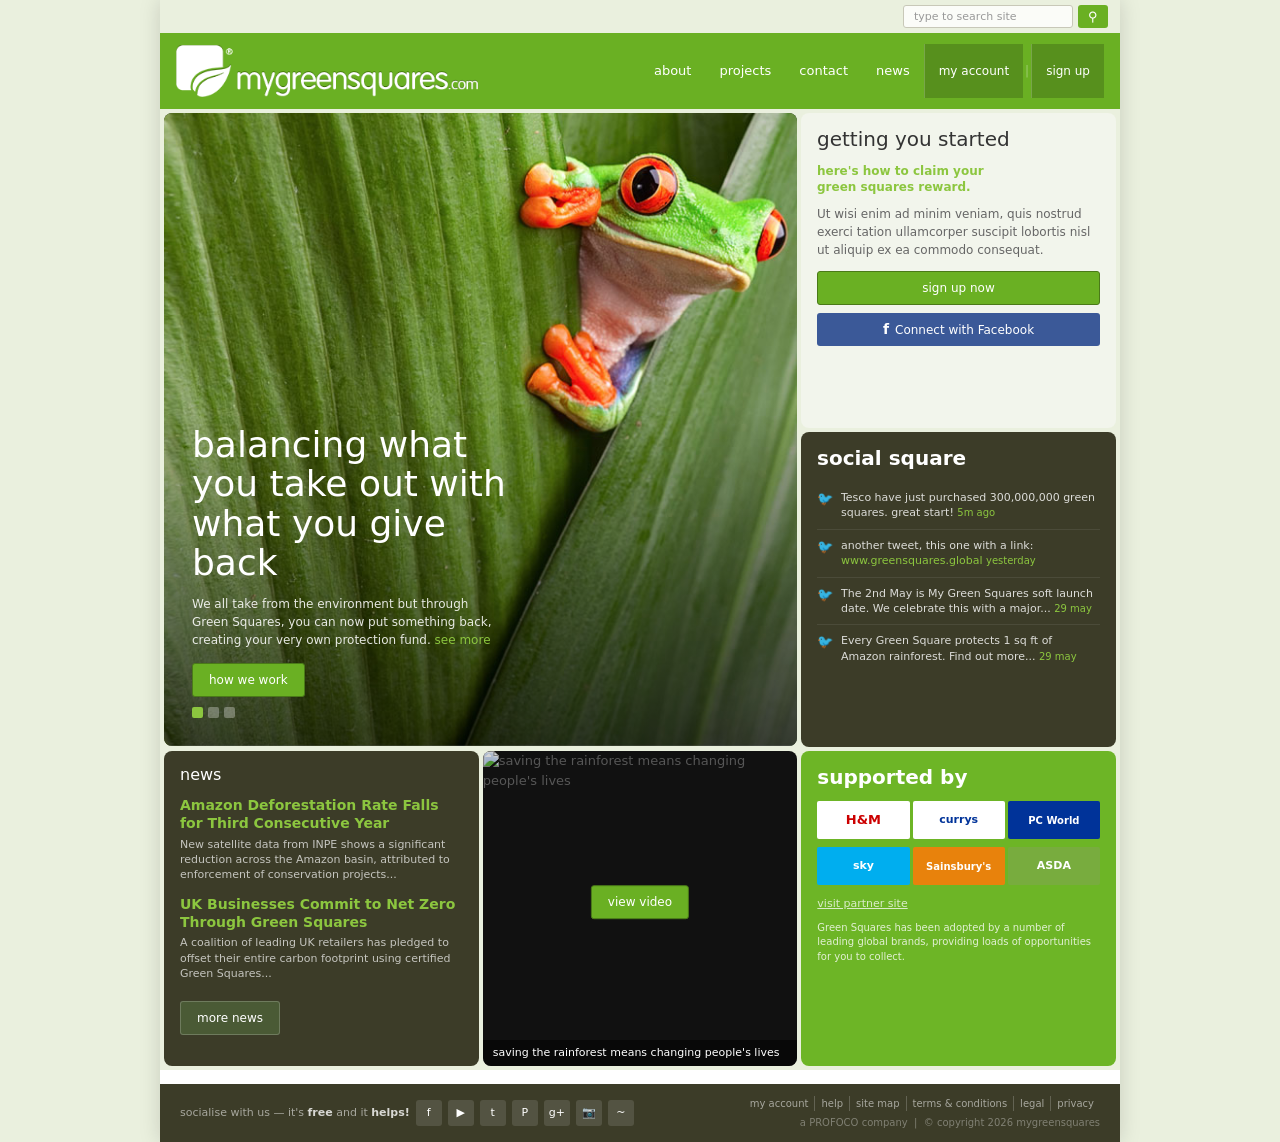
==== index.html @ b152a3b9 "Increase header padding to 38px for more breathing room around logo" ====
<!DOCTYPE html>
<html lang="en">
<head>
  <meta charset="UTF-8">
  <meta name="viewport" content="width=device-width, initial-scale=1.0">
  <title>mygreensquares.com — balancing what you take out with what you give back</title>
  <link rel="stylesheet" href="assets/css/mgs-style-guide.css">
  <style>
    body { background-color: var(--color-green-pale); margin: 0; }

    .page-wrapper {
      max-width: 960px;
      margin: 0 auto;
      background: var(--color-white);
      box-shadow: 0 0 20px rgba(0,0,0,0.15);
    }

    /* Utility / search bar */
    .utility-bar {
      background: var(--color-green-pale);
      display: flex;
      justify-content: flex-end;
      align-items: center;
      padding: 5px 12px;
      gap: 5px;
    }
    .utility-bar input {
      width: 170px;
      padding: 4px 10px;
      font-size: 11px;
      border: 1px solid #c8c8b8;
      border-radius: 3px;
      background: rgba(255,255,255,0.8);
      font-family: var(--font-primary);
      color: var(--color-grey-text);
    }
    .utility-bar input::placeholder { color: var(--color-grey-meta); }
    .utility-bar button {
      background: var(--color-green-primary);
      color: white;
      border: none;
      border-radius: 3px;
      padding: 4px 10px;
      cursor: pointer;
      font-size: 13px;
    }

    /* Header */
    .site-header {
      background: var(--color-green-primary);
      display: flex;
      align-items: center;
      justify-content: space-between;
      padding: 38px 16px;
    }
    .logo {
      display: flex;
      align-items: center;
      gap: 10px;
      text-decoration: none;
    }
    .logo-icon {
      display: grid;
      grid-template-columns: repeat(3, 10px);
      grid-template-rows: repeat(3, 10px);
      gap: 2px;
      position: relative;
    }
    .logo-icon span {
      background: rgba(255,255,255,0.92);
      border-radius: 1px;
      display: block;
    }
    .logo-icon .lo-leaf {
      background: transparent;
      position: relative;
    }
    .logo-icon .lo-leaf::after {
      content: '';
      position: absolute;
      width: 22px;
      height: 22px;
      background: rgba(255,255,255,0.92);
      border-radius: 50% 50% 50% 0;
      transform: rotate(-45deg);
      top: -5px;
      left: -5px;
    }
    .logo-text {
      font-size: 22px;
      color: white;
      text-transform: lowercase;
      font-weight: normal;
      letter-spacing: -0.5px;
    }
    .logo-text em {
      font-size: 14px;
      font-style: normal;
      opacity: 0.82;
    }
    .site-nav {
      display: flex;
      align-items: stretch;
    }
    .site-nav a {
      color: white;
      font-size: 13px;
      text-transform: lowercase;
      text-decoration: none;
      padding: 0 14px;
      display: flex;
      align-items: center;
      transition: background 0.15s;
    }
    .site-nav a:hover { background: rgba(0,0,0,0.15); text-decoration: none; }
    .site-nav .nav-acct {
      background: rgba(0,0,0,0.18);
      border-left: 1px solid rgba(255,255,255,0.2);
      font-size: 12px;
    }
    .nav-pipe { color: rgba(255,255,255,0.35); padding: 0 2px; font-size: 12px; display: flex; align-items: center; }

    /* Squares area wrapper */
    .squares-area {
      background: var(--color-green-pale);
      padding: 4px;
      display: flex;
      flex-direction: column;
      gap: 4px;
    }

    /* Main two-column area */
    .main-area {
      display: flex;
      align-items: flex-start;
      gap: 4px;
    }
    .main-content { flex: 1; min-width: 0; }
    .main-sidebar { width: 315px; flex-shrink: 0; display: flex; flex-direction: column; gap: 4px; }

    /* Hero / Carousel */
    .hero-wrap {
      position: relative;
      width: 100%;
      height: 633px;
      overflow: hidden;
      background: #1a2a10;
      border-radius: 8px;
    }
    .carousel-track {
      display: flex;
      width: 300%;
      height: 100%;
      transition: transform 0.6s ease;
    }
    .carousel-slide {
      width: 33.333%;
      height: 100%;
      flex-shrink: 0;
    }
    .carousel-slide img {
      width: 100%;
      height: 100%;
      object-fit: cover;
      display: block;
    }
    .hero-overlay {
      position: absolute;
      bottom: 0; left: 0; right: 0;
      padding: 24px 28px 28px;
      background: linear-gradient(transparent, rgba(0,0,0,0.55));
    }
    .hero-title {
      font-size: 36px;
      color: white;
      text-transform: lowercase;
      font-weight: normal;
      line-height: 1.1;
      margin-bottom: 12px;
      max-width: 320px;
    }
    .hero-body {
      font-size: 12px;
      color: rgba(255,255,255,0.88);
      margin-bottom: 14px;
      max-width: 300px;
      line-height: 1.5;
    }
    .hero-body a { color: var(--color-green-bright); }
    .carousel-dots {
      display: flex;
      gap: 5px;
      margin-top: 10px;
    }
    .dot {
      width: 11px; height: 11px;
      border-radius: 2px;
      background: rgba(255,255,255,0.3);
      border: none; cursor: pointer;
    }
    .dot.on { background: var(--color-green-bright); }

    /* Sidebar panels */
    .panel {
      padding: 14px 16px;
      height: 315px;
      box-sizing: border-box;
      overflow: hidden;
      border-radius: 8px;
    }
    .panel-light-bg { background: #f2f5ec; }
    .panel-dark-bg  { background: var(--color-green-olive); color: white; }
    .panel-green-bg { background: var(--color-green-tile); color: white; }

    .panel h3 {
      font-size: 20px;
      font-weight: normal;
      text-transform: lowercase;
      margin-bottom: 12px;
    }
    .panel-light-bg h3 { color: var(--color-grey-dark); }
    .panel-dark-bg h3  { color: white; font-weight: bold; }
    .panel-green-bg h3 { color: white; font-weight: bold; }

    .cta-accent {
      font-size: 12px;
      font-weight: bold;
      color: var(--color-green-bright);
      text-transform: lowercase;
      line-height: 1.35;
      margin-bottom: 10px;
    }
    .panel-body-text {
      font-size: 12px;
      color: #666;
      line-height: 1.5;
      margin-bottom: 12px;
    }
    .panel-dark-bg .panel-body-text { color: rgba(255,255,255,0.78); }

    /* Buttons */
    .btn-gs {
      display: inline-block;
      background: var(--color-green-primary);
      color: white;
      border: 1px solid var(--color-green-dark);
      border-radius: 3px;
      padding: 7px 16px;
      font-size: 12px;
      font-family: var(--font-primary);
      text-transform: lowercase;
      text-decoration: none;
      cursor: pointer;
      transition: background 0.15s;
    }
    .btn-gs:hover { background: var(--color-green-dark); text-decoration: none; color: white; }
    .btn-gs.full { display: block; text-align: center; }
    .btn-gs.dark { background: #4a5a35; border-color: rgba(255,255,255,0.2); }

    .btn-fb {
      display: flex;
      align-items: center;
      justify-content: center;
      gap: 6px;
      background: #3b5998;
      color: white;
      border-radius: 3px;
      padding: 6px 12px;
      font-size: 12px;
      text-decoration: none;
      margin-top: 6px;
    }
    .btn-fb:hover { background: #2d4373; text-decoration: none; color: white; }
    .fb-icon { font-weight: bold; font-size: 14px; }

    /* Social feed */
    .social-item {
      display: flex;
      gap: 8px;
      align-items: flex-start;
      padding: 8px 0;
      border-bottom: 1px solid rgba(255,255,255,0.08);
      font-size: 11px;
      color: rgba(255,255,255,0.82);
      line-height: 1.4;
    }
    .social-item:last-child { border-bottom: none; }
    .sbird { font-size: 13px; color: var(--color-green-bright); flex-shrink: 0; }
    .stime { color: var(--color-green-bright); font-size: 10px; }
    .slink { color: var(--color-green-bright); text-decoration: none; }

    /* Bottom 3-col strip */
    .bottom-strip {
      display: grid;
      grid-template-columns: 1fr 1fr 1fr;
      gap: 4px;
    }

    /* News panel */
    .news-panel {
      background: var(--color-green-olive);
      padding: 14px 16px;
      color: white;
      height: 315px;
      box-sizing: border-box;
      overflow: hidden;
      border-radius: 8px;
    }
    .news-panel h3 {
      font-size: 16px;
      font-weight: normal;
      color: white;
      text-transform: lowercase;
      margin-bottom: 12px;
    }
    .news-title {
      font-size: 14px;
      font-weight: bold;
      color: var(--color-green-bright);
      margin-bottom: 4px;
      line-height: 1.3;
    }
    .news-excerpt {
      font-size: 11px;
      color: rgba(255,255,255,0.7);
      line-height: 1.4;
      margin-bottom: 12px;
    }

    /* Video panel */
    .video-panel {
      position: relative;
      overflow: hidden;
      background: #111;
      height: 315px;
      border-radius: 8px;
    }
    .video-panel img {
      width: 100%;
      height: 100%;
      object-fit: cover;
      display: block;
      opacity: 0.82;
    }
    .video-caption {
      position: absolute;
      bottom: 0; left: 0; right: 0;
      background: rgba(0,0,0,0.55);
      color: white;
      font-size: 11px;
      padding: 6px 10px;
      line-height: 1.3;
    }
    .video-play {
      position: absolute;
      top: 50%; left: 50%;
      transform: translate(-50%, -70%);
    }

    /* Supported by */
    .supported-panel {
      background: var(--color-green-tile);
      padding: 14px 16px;
      color: white;
      height: 315px;
      box-sizing: border-box;
      overflow: hidden;
      border-radius: 8px;
    }
    .supported-panel h3 {
      font-size: 20px;
      font-weight: bold;
      color: white;
      text-transform: lowercase;
      margin-bottom: 12px;
    }
    .partner-row {
      display: grid;
      grid-template-columns: 1fr 1fr 1fr;
      gap: 3px;
      margin-bottom: 8px;
    }
    .partner-box {
      background: white;
      display: flex;
      align-items: center;
      justify-content: center;
      height: 38px;
      border-radius: 2px;
      font-weight: bold;
      font-size: 11px;
    }
    .supported-desc {
      font-size: 10px;
      color: rgba(255,255,255,0.8);
      line-height: 1.45;
      margin-top: 8px;
    }

    /* Footer */
    .footer-pointer-wrap { line-height: 0; }
    .footer-pointer-wrap::before {
      content: '';
      display: block;
      width: 0; height: 0;
      border-left: 14px solid transparent;
      border-right: 14px solid transparent;
      border-top: 14px solid white;
      margin-left: 24px;
    }
    footer {
      background: var(--color-green-olive);
      display: flex;
      justify-content: space-between;
      align-items: center;
      padding: 12px 20px;
      flex-wrap: wrap;
      gap: 10px;
    }
    .footer-left { display: flex; align-items: center; gap: 6px; flex-wrap: wrap; }
    .footer-label { font-size: 11px; color: rgba(255,255,255,0.55); }
    .footer-label strong { color: rgba(255,255,255,0.8); }
    .soc-btn {
      width: 26px; height: 26px;
      background: rgba(255,255,255,0.12);
      border-radius: 3px;
      display: inline-flex;
      align-items: center;
      justify-content: center;
      color: white;
      font-size: 11px;
      text-decoration: none;
    }
    .soc-btn:hover { background: rgba(255,255,255,0.25); text-decoration: none; }
    .footer-right { text-align: right; }
    .fnav { display: flex; flex-wrap: wrap; justify-content: flex-end; gap: 0; margin-bottom: 4px; }
    .fnav a {
      font-size: 10px;
      color: rgba(255,255,255,0.55);
      text-decoration: none;
      padding: 0 6px;
      border-right: 1px solid rgba(255,255,255,0.2);
    }
    .fnav a:last-child { border-right: none; }
    .fnav a:hover { color: white; }
    .footer-copy { font-size: 10px; color: rgba(255,255,255,0.35); }
  </style>
</head>
<body>
<div class="page-wrapper">

  <!-- Utility bar -->
  <div class="utility-bar">
    <input type="text" placeholder="type to search site">
    <button>&#9906;</button>
  </div>

  <!-- Header -->
  <header class="site-header">
    <a href="index.html" class="logo">
      <img src="assets/images/logo.png" alt="My Green Squares" height="52">
    </a>
    <nav class="site-nav">
      <a href="index.html">about</a>
      <a href="map.html">projects</a>
      <a href="index.html">contact</a>
      <a href="index.html">news</a>
      <a href="account.html" class="nav-acct">my account</a>
      <span class="nav-pipe">|</span>
      <a href="account.html" class="nav-acct">sign up</a>
    </nav>
  </header>

  <!-- Squares area -->
  <div class="squares-area">

  <!-- Main two-column -->
  <div class="main-area">

    <!-- Hero (left/main) -->
    <div class="main-content">
      <div class="hero-wrap" id="heroWrap">
        <div class="carousel-track" id="carouselTrack">
          <div class="carousel-slide">
            <img src="assets/images/frog.png" alt="Green Squares — frog">
          </div>
          <div class="carousel-slide">
            <img src="assets/images/yoga.png" alt="Green Squares — lifestyle">
          </div>
          <div class="carousel-slide">
            <img src="assets/images/amazon.png" alt="Green Squares — Amazon rainforest">
          </div>
        </div>
        <div class="hero-overlay">
          <h1 class="hero-title">balancing what you take out with what you give back</h1>
          <p class="hero-body">
            We all take from the environment but through Green Squares, you can now put something back,
            creating your very own protection fund. <a href="#">see more</a>
          </p>
          <a href="account.html" class="btn-gs">how we work</a>
          <div class="carousel-dots">
            <button class="dot on" aria-label="slide 1" onclick="goTo(0)"></button>
            <button class="dot" aria-label="slide 2" onclick="goTo(1)"></button>
            <button class="dot" aria-label="slide 3" onclick="goTo(2)"></button>
          </div>
        </div>
      </div>
    </div>

    <!-- Right sidebar -->
    <div class="main-sidebar">

      <!-- Getting started -->
      <div class="panel panel-light-bg">
        <h3>getting you started</h3>
        <p class="cta-accent">here's how to claim your<br>green squares reward.</p>
        <p class="panel-body-text">
          Ut wisi enim ad minim veniam, quis nostrud exerci tation ullamcorper
          suscipit lobortis nisl ut aliquip ex ea commodo consequat.
        </p>
        <a href="account.html" class="btn-gs full" style="margin-bottom:8px;">sign up now</a>
        <a href="#" class="btn-fb">
          <span class="fb-icon">f</span> Connect with Facebook
        </a>
      </div>

      <!-- Social square -->
      <div class="panel panel-dark-bg">
        <h3>social square</h3>
        <div class="social-item">
          <span class="sbird">🐦</span>
          <span>Tesco have just purchased 300,000,000 green squares. great start! <span class="stime">5m ago</span></span>
        </div>
        <div class="social-item">
          <span class="sbird">🐦</span>
          <span>another tweet, this one with a link: <a href="#" class="slink">www.greensquares.global</a> <span class="stime">yesterday</span></span>
        </div>
        <div class="social-item">
          <span class="sbird">🐦</span>
          <span>The 2nd May is My Green Squares soft launch date. We celebrate this with a major... <span class="stime">29 may</span></span>
        </div>
        <div class="social-item">
          <span class="sbird">🐦</span>
          <span>Every Green Square protects 1 sq ft of Amazon rainforest. Find out more... <span class="stime">29 may</span></span>
        </div>
      </div>

    </div><!-- /sidebar -->

  </div><!-- /main-area -->

  <!-- Bottom 3-column strip -->
  <div class="bottom-strip">

    <!-- News -->
    <div class="news-panel">
      <h3>news</h3>
      <div>
        <div class="news-title">Amazon Deforestation Rate Falls for Third Consecutive Year</div>
        <p class="news-excerpt">New satellite data from INPE shows a significant reduction across the Amazon basin, attributed to enforcement of conservation projects...</p>
      </div>
      <div>
        <div class="news-title">UK Businesses Commit to Net Zero Through Green Squares</div>
        <p class="news-excerpt">A coalition of leading UK retailers has pledged to offset their entire carbon footprint using certified Green Squares...</p>
      </div>
      <a href="#" class="btn-gs dark" style="margin-top:8px;">more news</a>
    </div>

    <!-- Video/image -->
    <div class="video-panel">
      <img src="https://images.unsplash.com/photo-1488521787991-ed7bbaae773c?w=320&h=320&fit=crop&crop=center&q=80"
           alt="saving the rainforest means changing people's lives">
      <div class="video-caption">saving the rainforest means changing people's lives</div>
      <div class="video-play">
        <a href="#" class="btn-gs">view video</a>
      </div>
    </div>

    <!-- Supported by -->
    <div class="supported-panel">
      <h3>supported by</h3>
      <div class="partner-row">
        <div class="partner-box" style="color:#cc0000;font-size:13px;">H&amp;M</div>
        <div class="partner-box" style="color:#003399;">currys</div>
        <div class="partner-box" style="background:#003399;color:white;font-size:10px;">PC World</div>
      </div>
      <div class="partner-row">
        <div class="partner-box" style="background:#00aeef;color:white;">sky</div>
        <div class="partner-box" style="background:#e8820c;color:white;font-size:10px;">Sainsbury's</div>
        <div class="partner-box" style="background:#78ac3e;color:white;">ASDA</div>
      </div>
      <a href="#" style="font-size:11px;color:rgba(255,255,255,0.75);text-decoration:underline;">visit partner site</a>
      <p class="supported-desc">Green Squares has been adopted by a number of leading global brands, providing loads of opportunities for you to collect.</p>
    </div>

  </div><!-- /bottom-strip -->

  </div><!-- /squares-area -->

  <!-- Footer pointer tab -->
  <div class="footer-pointer-wrap"></div>

  <!-- Footer -->
  <footer>
    <div class="footer-left">
      <span class="footer-label">socialise with us — it's <strong>free</strong> and it <strong>helps!</strong></span>
      <a href="#" class="soc-btn">f</a>
      <a href="#" class="soc-btn">▶</a>
      <a href="#" class="soc-btn">t</a>
      <a href="#" class="soc-btn">P</a>
      <a href="#" class="soc-btn">g+</a>
      <a href="#" class="soc-btn">📷</a>
      <a href="#" class="soc-btn">~</a>
    </div>
    <div class="footer-right">
      <nav class="fnav">
        <a href="#">my account</a>
        <a href="#">help</a>
        <a href="#">site map</a>
        <a href="#">terms &amp; conditions</a>
        <a href="#">legal</a>
        <a href="#">privacy</a>
      </nav>
      <div class="footer-copy">a PROFOCO company &nbsp;|&nbsp; © copyright 2026 mygreensquares</div>
    </div>
  </footer>

</div><!-- /page-wrapper -->

<script>
  var current = 0;
  var total = 3;
  var track = document.getElementById('carouselTrack');
  var dots = document.querySelectorAll('.dot');

  function goTo(n) {
    current = n;
    track.style.transform = 'translateX(-' + (100 / total * n) + '%)';
    dots.forEach(function(d, i) { d.classList.toggle('on', i === n); });
  }

  setInterval(function() { goTo((current + 1) % total); }, 4000);
</script>
</body>
</html>
---- assets/css/mgs-style-guide.css ----
/* ============================================================
   MGS — mygreensquares.com
   CSS Style Guide
   Derived from original site design (Profoco, 2013)
   Last updated: 2026-03-16
   ============================================================
   CONTENTS
   1.  Custom Properties (Design Tokens)
   2.  Reset & Base
   3.  Typography
   4.  Layout & Grid
   5.  Header & Navigation
   6.  Hero / Carousel
   7.  Buttons
   8.  Sidebar Panels
   9.  Social Feed
   10. News & Project Cards
   11. Partner / Sponsor Logos
   12. Dashboard Tiles (account view)
   13. Progress Bars (square counts)
   14. Forms & Inputs
   15. Map Page
   16. Article / Blog Page
   17. Email Templates
   18. Footer
   19. Utility Classes
   ============================================================ */


/* -----------------------------------------------------------
   1. CUSTOM PROPERTIES (Design Tokens)
   ----------------------------------------------------------- */
:root {

  /* Colour Palette */
  --color-green-primary:    #6ab023;   /* Header bar, nav, main CTAs */
  --color-green-bright:     #8cc63f;   /* Accent headings, lime highlights, timestamps */
  --color-green-dark:       #4a7a18;   /* Hover states, pressed buttons */
  --color-green-tile:       #6db526;   /* "Supported by" & CTA tiles */
  --color-green-category:   #4d6320;   /* Dashboard category tile backgrounds */
  --color-green-olive:      #3c3c28;   /* Footer, dark sidebar panels */
  --color-green-pale:       #eaf0de;   /* Page body background */
  --color-green-light:      #f4f8ee;   /* Light content zone fills */
  --color-green-mid:        #c8dea0;   /* Subtle dividers, active progress */

  --color-white:            #ffffff;
  --color-off-white:        #f5f5f0;   /* Card / panel backgrounds */
  --color-grey-border:      #d8d8d0;   /* Input borders, dividers */
  --color-grey-light:       #eeeeea;   /* Subtle backgrounds */
  --color-grey-text:        #666666;   /* Standard body text */
  --color-grey-dark:        #333333;   /* Headings, strong text */
  --color-grey-meta:        #999999;   /* Timestamps, small labels */

  /* Typography */
  --font-primary:       Verdana, Geneva, 'DejaVu Sans', Arial, sans-serif;
  --font-size-xs:       10px;
  --font-size-sm:       11px;
  --font-size-base:     13px;
  --font-size-md:       14px;
  --font-size-lg:       16px;
  --font-size-xl:       20px;
  --font-size-2xl:      24px;
  --font-size-3xl:      32px;
  --font-size-hero:     40px;
  --line-height-base:   1.5;
  --line-height-tight:  1.2;

  /* Spacing */
  --space-xs:     4px;
  --space-sm:     8px;
  --space-md:     12px;
  --space-base:   16px;
  --space-lg:     20px;
  --space-xl:     24px;
  --space-2xl:    32px;
  --space-3xl:    48px;

  /* Layout */
  --container-width:      960px;
  --sidebar-width:        220px;
  --border-radius-sm:     3px;
  --border-radius-md:     5px;
  --border-radius-lg:     8px;

  /* Shadows */
  --shadow-panel:   0 1px 3px rgba(0, 0, 0, 0.15);
  --shadow-card:    0 2px 6px rgba(0, 0, 0, 0.12);
}


/* -----------------------------------------------------------
   2. RESET & BASE
   ----------------------------------------------------------- */
*, *::before, *::after {
  box-sizing: border-box;
  margin: 0;
  padding: 0;
}

html {
  font-size: var(--font-size-base);
  scroll-behavior: smooth;
}

body {
  font-family: var(--font-primary);
  font-size: var(--font-size-base);
  line-height: var(--line-height-base);
  color: var(--color-grey-text);
  background-color: var(--color-green-pale);
}

a {
  color: var(--color-green-primary);
  text-decoration: none;
}

a:hover {
  text-decoration: underline;
  color: var(--color-green-dark);
}

img {
  max-width: 100%;
  display: block;
}

ul, ol {
  list-style: none;
}


/* -----------------------------------------------------------
   3. TYPOGRAPHY
   NOTE: This design uses lowercase text throughout — headings,
   nav, buttons, labels — this is intentional brand style.
   ----------------------------------------------------------- */

h1, h2, h3, h4, h5, h6 {
  font-family: var(--font-primary);
  font-weight: normal;
  line-height: var(--line-height-tight);
  color: var(--color-grey-dark);
  text-transform: lowercase;
}

h1 { font-size: var(--font-size-hero); }
h2 { font-size: var(--font-size-3xl);  }
h3 { font-size: var(--font-size-xl);   }
h4 { font-size: var(--font-size-lg);   }
h5 { font-size: var(--font-size-md);   }
h6 { font-size: var(--font-size-base); }

/* Hero headline — white, overlaid on image */
.heading-hero {
  font-size: var(--font-size-hero);
  color: var(--color-white);
  text-transform: lowercase;
  font-weight: normal;
  line-height: 1.1;
  max-width: 320px;
}

/* Page section title — green on white */
.heading-section {
  font-size: var(--font-size-2xl);
  color: var(--color-green-primary);
  text-transform: lowercase;
  font-weight: normal;
  margin-bottom: var(--space-base);
}

/* Panel heading — white on dark background */
.heading-panel {
  font-size: var(--font-size-xl);
  color: var(--color-white);
  text-transform: lowercase;
  font-weight: bold;
  margin-bottom: var(--space-sm);
}

/* Accent heading — lime green (sidebar CTAs) */
.heading-accent {
  font-size: var(--font-size-md);
  color: var(--color-green-bright);
  text-transform: lowercase;
  font-weight: bold;
  line-height: 1.3;
  margin-bottom: var(--space-sm);
}

/* Article / news headline */
.heading-article {
  font-size: var(--font-size-lg);
  color: var(--color-green-primary);
  font-weight: bold;
  text-transform: none;
  margin-bottom: var(--space-xs);
  line-height: 1.3;
}

/* Sub-section title (article body) */
.heading-sub {
  font-size: var(--font-size-md);
  color: var(--color-green-primary);
  font-weight: bold;
  text-transform: lowercase;
  margin-top: var(--space-xl);
  margin-bottom: var(--space-sm);
}

p {
  font-size: var(--font-size-base);
  color: var(--color-grey-text);
  line-height: var(--line-height-base);
  margin-bottom: var(--space-base);
}

.text-sm   { font-size: var(--font-size-sm); }
.text-xs   { font-size: var(--font-size-xs); }
.text-meta {
  font-size: var(--font-size-xs);
  color: var(--color-green-bright);  /* Timestamps shown in lime green */
}


/* -----------------------------------------------------------
   4. LAYOUT & GRID
   ----------------------------------------------------------- */

/* Outer page wrapper — white content block centered on pale green */
.page-wrapper {
  max-width: var(--container-width);
  margin: 0 auto;
  background-color: var(--color-white);
  box-shadow: var(--shadow-card);
}

.container {
  width: 100%;
  max-width: var(--container-width);
  margin: 0 auto;
  padding: 0 var(--space-base);
}

/* Standard layout: main content + right sidebar */
.layout-content-sidebar {
  display: flex;
  align-items: flex-start;
}

.layout-main {
  flex: 1;
  min-width: 0;
  padding: var(--space-xl) var(--space-lg);
}

.layout-sidebar {
  width: var(--sidebar-width);
  flex-shrink: 0;
}

/* 3-column grid (news/projects pages) */
.grid-3col {
  display: grid;
  grid-template-columns: repeat(3, 1fr);
  gap: 2px;
}

/* 2-column grid */
.grid-2col {
  display: grid;
  grid-template-columns: repeat(2, 1fr);
  gap: 2px;
}

/* Dashboard account tiles */
.grid-tiles {
  display: grid;
  grid-template-columns: 1fr 1fr;
  gap: 2px;
}

/* Breadcrumb */
.breadcrumb {
  font-size: var(--font-size-sm);
  color: var(--color-grey-meta);
  padding: var(--space-sm) 0;
  margin-bottom: var(--space-base);
}

.breadcrumb a { color: var(--color-green-primary); }

.breadcrumb span + span::before {
  content: ' > ';
  color: var(--color-grey-meta);
}


/* -----------------------------------------------------------
   5. HEADER & NAVIGATION
   ----------------------------------------------------------- */

/* Top utility bar (search) */
.utility-bar {
  display: flex;
  justify-content: flex-end;
  align-items: center;
  padding: var(--space-xs) var(--space-base);
  background-color: var(--color-green-pale);
  gap: var(--space-xs);
}

.search-input {
  background-color: rgba(255, 255, 255, 0.7);
  border: 1px solid var(--color-grey-border);
  color: var(--color-grey-text);
  padding: var(--space-xs) var(--space-sm);
  font-size: var(--font-size-sm);
  font-family: var(--font-primary);
  border-radius: var(--border-radius-sm);
  width: 180px;
}

.search-input::placeholder { color: var(--color-grey-meta); }

/* Main header bar */
.site-header {
  background-color: var(--color-green-primary);
  display: flex;
  align-items: center;
  justify-content: space-between;
  height: 54px;
  padding: 0 var(--space-base);
}

/* Logo */
.site-logo {
  display: flex;
  align-items: center;
  gap: var(--space-sm);
  text-decoration: none;
}

.site-logo-text {
  font-size: var(--font-size-xl);
  color: var(--color-white);
  text-transform: lowercase;
  font-weight: normal;
  letter-spacing: -0.5px;
}

.site-logo-text .domain {
  font-size: var(--font-size-md);
  opacity: 0.85;
}

/* Nav links */
.site-nav {
  display: flex;
  align-items: center;
  height: 54px;
}

.site-nav a {
  color: var(--color-white);
  font-size: var(--font-size-base);
  text-transform: lowercase;
  text-decoration: none;
  padding: 0 var(--space-base);
  height: 100%;
  display: flex;
  align-items: center;
  transition: background-color 0.15s ease;
}

.site-nav a:hover,
.site-nav a.active {
  background-color: rgba(0, 0, 0, 0.15);
  text-decoration: none;
}

/* Account area (right end of nav) */
.nav-account {
  background-color: rgba(0, 0, 0, 0.2);
  border-left: 1px solid rgba(255, 255, 255, 0.2);
  font-size: var(--font-size-sm);
}

.nav-account-divider {
  color: rgba(255, 255, 255, 0.35);
  padding: 0 2px;
}

/* Dropdown menu */
.nav-dropdown {
  position: absolute;
  top: 54px;
  background-color: var(--color-white);
  min-width: 180px;
  box-shadow: var(--shadow-panel);
  z-index: 200;
}

.nav-dropdown a {
  color: var(--color-grey-dark);
  padding: var(--space-sm) var(--space-base);
  display: block;
  height: auto;
  font-size: var(--font-size-sm);
  border-bottom: 1px solid var(--color-grey-border);
}

.nav-dropdown a:hover {
  background-color: var(--color-green-pale);
  color: var(--color-green-primary);
  text-decoration: none;
}


/* -----------------------------------------------------------
   6. HERO / CAROUSEL
   ----------------------------------------------------------- */
.hero {
  position: relative;
  overflow: hidden;
  background-color: var(--color-grey-dark);
}

.hero-image {
  width: 100%;
  display: block;
}

.hero-overlay {
  position: absolute;
  bottom: 0;
  left: 0;
  right: 0;
  padding: var(--space-xl) var(--space-2xl) var(--space-2xl);
  background: linear-gradient(transparent, rgba(0, 0, 0, 0.45));
}

.hero-title {
  font-size: var(--font-size-3xl);
  color: var(--color-white);
  text-transform: lowercase;
  font-weight: normal;
  line-height: 1.15;
  margin-bottom: var(--space-md);
  max-width: 320px;
}

.hero-body {
  font-size: var(--font-size-sm);
  color: rgba(255, 255, 255, 0.9);
  margin-bottom: var(--space-base);
  max-width: 300px;
}

/* Carousel dots */
.carousel-dots {
  display: flex;
  gap: var(--space-xs);
  margin-top: var(--space-sm);
}

.carousel-dot {
  width: 10px;
  height: 10px;
  border-radius: 2px;
  background-color: rgba(255, 255, 255, 0.35);
  border: none;
  cursor: pointer;
  transition: background-color 0.15s ease;
}

.carousel-dot.active {
  background-color: var(--color-green-bright);
}


/* -----------------------------------------------------------
   7. BUTTONS
   NOTE: All button text is lowercase.
   ----------------------------------------------------------- */
.btn {
  display: inline-block;
  font-family: var(--font-primary);
  font-size: var(--font-size-sm);
  text-transform: lowercase;
  text-decoration: none;
  border-radius: var(--border-radius-sm);
  padding: 7px 16px;
  cursor: pointer;
  line-height: 1.4;
  transition: background-color 0.15s ease;
  border: 1px solid transparent;
  white-space: nowrap;
}

/* Primary — green */
.btn-primary {
  background-color: var(--color-green-primary);
  color: var(--color-white);
  border-color: var(--color-green-dark);
}

.btn-primary:hover {
  background-color: var(--color-green-dark);
  color: var(--color-white);
  text-decoration: none;
}

/* On dark panels — same green but slightly lighter border */
.btn-panel {
  background-color: var(--color-green-primary);
  color: var(--color-white);
  border-color: var(--color-green-bright);
}

.btn-panel:hover {
  background-color: var(--color-green-dark);
  color: var(--color-white);
  text-decoration: none;
}

/* Outlined */
.btn-secondary {
  background-color: transparent;
  color: var(--color-green-primary);
  border-color: var(--color-green-primary);
}

.btn-secondary:hover {
  background-color: var(--color-green-pale);
  text-decoration: none;
}

/* Facebook connect */
.btn-facebook {
  background-color: #3b5998;
  color: var(--color-white);
  display: inline-flex;
  align-items: center;
  gap: var(--space-xs);
  font-size: var(--font-size-sm);
  padding: 6px 12px;
  border-radius: var(--border-radius-sm);
  text-decoration: none;
}

.btn-facebook:hover {
  background-color: #2d4373;
  color: var(--color-white);
  text-decoration: none;
}


/* -----------------------------------------------------------
   8. SIDEBAR PANELS
   ----------------------------------------------------------- */

/* Dark panel (social square, getting started, news) */
.panel-dark {
  background-color: var(--color-green-olive);
  color: var(--color-white);
  padding: var(--space-base);
  margin-bottom: 2px;
}

.panel-dark h3 {
  color: var(--color-white);
  font-size: var(--font-size-xl);
  text-transform: lowercase;
  font-weight: bold;
  margin-bottom: var(--space-base);
}

.panel-dark p {
  color: rgba(255, 255, 255, 0.8);
  font-size: var(--font-size-sm);
}

/* Light panel (getting started — off-white) */
.panel-light {
  background-color: var(--color-off-white);
  padding: var(--space-base);
  margin-bottom: 2px;
}

.panel-light h3 {
  color: var(--color-grey-dark);
  text-transform: lowercase;
  margin-bottom: var(--space-base);
}

/* Green tile panel (supported by, bright CTA) */
.panel-green {
  background-color: var(--color-green-tile);
  color: var(--color-white);
  padding: var(--space-base);
  margin-bottom: 2px;
}

.panel-green h3 {
  color: var(--color-white);
  text-transform: lowercase;
  margin-bottom: var(--space-base);
}

/* "Getting you started" accent CTA inside panel */
.panel-cta-label {
  color: var(--color-green-bright);
  font-size: var(--font-size-sm);
  font-weight: bold;
  text-transform: lowercase;
  margin-bottom: var(--space-sm);
  line-height: 1.3;
}

/* "How you help" bulleted list */
.help-list {
  list-style: none;
  margin-bottom: var(--space-base);
}

.help-list li {
  display: flex;
  align-items: flex-start;
  gap: var(--space-sm);
  padding: 3px 0;
  font-size: var(--font-size-sm);
  color: rgba(255, 255, 255, 0.85);
}

.help-list li::before {
  content: '';
  display: block;
  width: 10px;
  height: 10px;
  background-color: var(--color-green-bright);
  border-radius: 1px;
  flex-shrink: 0;
  margin-top: 2px;
}


/* -----------------------------------------------------------
   9. SOCIAL FEED
   ----------------------------------------------------------- */
.social-feed {
  list-style: none;
}

.social-feed-item {
  display: flex;
  gap: var(--space-sm);
  align-items: flex-start;
  padding: var(--space-sm) 0;
  border-bottom: 1px solid rgba(255, 255, 255, 0.08);
  font-size: var(--font-size-sm);
  color: rgba(255, 255, 255, 0.85);
  line-height: 1.4;
}

.social-feed-item:last-child {
  border-bottom: none;
}

.social-feed-icon {
  flex-shrink: 0;
  width: 14px;
  margin-top: 2px;
  color: var(--color-green-bright);
}

.social-feed-link {
  color: var(--color-green-bright);
  font-size: var(--font-size-sm);
}

.social-feed-time {
  color: var(--color-green-bright);
  font-size: var(--font-size-xs);
  white-space: nowrap;
}


/* -----------------------------------------------------------
   10. NEWS & PROJECT CARDS
   ----------------------------------------------------------- */
.card {
  background-color: var(--color-white);
  overflow: hidden;
}

/* Full image card (news/projects grid) */
.card-image {
  position: relative;
  overflow: hidden;
}

.card-image img {
  width: 100%;
  display: block;
  transition: transform 0.3s ease;
}

.card-image:hover img {
  transform: scale(1.04);
}

.card-caption {
  position: absolute;
  bottom: 0;
  left: 0;
  right: 0;
  background: rgba(35, 50, 15, 0.72);
  color: var(--color-white);
  padding: var(--space-sm) var(--space-base);
  font-size: var(--font-size-sm);
  line-height: 1.3;
}

.card-body {
  padding: var(--space-sm) 0;
}

.card-title {
  font-size: var(--font-size-md);
  color: var(--color-green-primary);
  font-weight: bold;
  text-transform: none;
  margin-bottom: var(--space-xs);
  line-height: 1.3;
}

.card-excerpt {
  font-size: var(--font-size-sm);
  color: var(--color-grey-text);
  margin-bottom: var(--space-sm);
  line-height: 1.4;
}

/* News section (bottom strip — dark background) */
.news-section {
  background-color: var(--color-green-olive);
  padding: var(--space-base);
  color: var(--color-white);
}

.news-section h3 {
  color: var(--color-white);
  text-transform: lowercase;
  font-size: var(--font-size-lg);
  margin-bottom: var(--space-base);
}

.news-item {
  margin-bottom: var(--space-base);
  padding-bottom: var(--space-base);
  border-bottom: 1px solid rgba(255, 255, 255, 0.08);
}

.news-item:last-child {
  border-bottom: none;
  margin-bottom: 0;
  padding-bottom: 0;
}

.news-item-title {
  font-size: var(--font-size-md);
  color: var(--color-green-bright);
  font-weight: bold;
  margin-bottom: var(--space-xs);
  line-height: 1.3;
}

.news-item-excerpt {
  font-size: var(--font-size-xs);
  color: rgba(255, 255, 255, 0.7);
  line-height: 1.4;
}

/* News archive list (sidebar) */
.news-archive {
  list-style: none;
}

.news-archive li {
  display: flex;
  align-items: center;
  gap: var(--space-xs);
  padding: var(--space-xs) 0;
  border-bottom: 1px solid rgba(255, 255, 255, 0.1);
}

.news-archive li::before {
  content: '';
  width: 8px;
  height: 8px;
  background-color: var(--color-green-bright);
  flex-shrink: 0;
  border-radius: 1px;
}

.news-archive a {
  font-size: var(--font-size-sm);
  color: var(--color-green-bright);
}


/* -----------------------------------------------------------
   11. PARTNER / SPONSOR LOGOS
   ----------------------------------------------------------- */
.partner-grid {
  display: grid;
  grid-template-columns: repeat(3, 1fr);
  gap: 3px;
  margin-bottom: var(--space-sm);
}

.partner-logo {
  background-color: var(--color-white);
  display: flex;
  align-items: center;
  justify-content: center;
  padding: var(--space-xs) var(--space-sm);
  border: 1px solid var(--color-grey-border);
  height: 44px;
}

.partner-logo img {
  max-height: 28px;
  width: auto;
  object-fit: contain;
}

.partner-visit {
  font-size: var(--font-size-xs);
  color: var(--color-green-bright);
  text-align: center;
  display: block;
  margin-top: var(--space-xs);
}


/* -----------------------------------------------------------
   12. DASHBOARD TILES (account view)
   ----------------------------------------------------------- */
.tile {
  padding: var(--space-base);
  color: var(--color-white);
  position: relative;
  min-height: 120px;
}

.tile-green     { background-color: var(--color-green-tile); }
.tile-dark      { background-color: var(--color-green-category); }
.tile-featured  { grid-column: span 2; min-height: 200px; }

.tile-header {
  display: flex;
  justify-content: space-between;
  align-items: flex-start;
  margin-bottom: var(--space-sm);
}

.tile-label {
  font-size: var(--font-size-lg);
  font-weight: normal;
  text-transform: lowercase;
  line-height: 1.2;
}

.tile-icon {
  width: 40px;
  height: 40px;
  opacity: 0.75;
}

.tile-divider {
  border: none;
  border-top: 1px solid rgba(255, 255, 255, 0.25);
  margin: var(--space-sm) 0;
}

.tile-count {
  font-size: var(--font-size-3xl);
  font-weight: bold;
  color: var(--color-white);
  line-height: 1;
  margin-bottom: var(--space-xs);
}

.tile-source {
  font-size: var(--font-size-sm);
  color: rgba(255, 255, 255, 0.7);
}

/* More squares indicator */
.tile-more {
  position: absolute;
  bottom: var(--space-sm);
  left: 50%;
  transform: translateX(-50%);
  color: rgba(255, 255, 255, 0.5);
  font-size: 18px;
}


/* -----------------------------------------------------------
   13. PROGRESS BARS (square count indicators)
   ----------------------------------------------------------- */
.progress-squares {
  display: flex;
  flex-wrap: wrap;
  gap: 2px;
  margin: var(--space-xs) 0;
}

.progress-sq {
  width: 8px;
  height: 8px;
  background-color: var(--color-green-bright);
  border-radius: 1px;
}

.progress-sq.empty {
  background-color: rgba(255, 255, 255, 0.18);
}

/* Inline count row (newsletter / account summary) */
.count-row {
  display: flex;
  align-items: center;
  gap: var(--space-sm);
  margin-bottom: var(--space-base);
  padding-bottom: var(--space-base);
  border-bottom: 1px solid var(--color-grey-border);
}

.count-row:last-child {
  border-bottom: none;
}

.count-number {
  font-size: var(--font-size-2xl);
  font-weight: bold;
  color: var(--color-green-primary);
  min-width: 48px;
}

.count-label {
  font-size: var(--font-size-sm);
  color: var(--color-grey-text);
}

.count-brand-icon {
  margin-left: auto;
  width: 24px;
  height: 24px;
  opacity: 0.6;
}


/* -----------------------------------------------------------
   14. FORMS & INPUTS
   ----------------------------------------------------------- */
.form-group {
  margin-bottom: var(--space-sm);
}

.form-input,
.form-textarea {
  width: 100%;
  padding: var(--space-sm) var(--space-md);
  border: 1px solid var(--color-grey-border);
  background-color: rgba(255, 255, 255, 0.85);
  color: var(--color-grey-text);
  font-family: var(--font-primary);
  font-size: var(--font-size-sm);
  border-radius: var(--border-radius-sm);
  transition: border-color 0.15s ease, background-color 0.15s ease;
}

.form-input:focus,
.form-textarea:focus {
  outline: none;
  border-color: var(--color-green-primary);
  background-color: var(--color-white);
}

.form-input::placeholder,
.form-textarea::placeholder {
  color: var(--color-grey-meta);
  font-size: var(--font-size-sm);
}

.form-textarea {
  resize: vertical;
  min-height: 120px;
}

/* Inputs on dark/grey panel backgrounds */
.panel-dark .form-input,
.panel-dark .form-textarea {
  background-color: rgba(255, 255, 255, 0.1);
  border-color: rgba(255, 255, 255, 0.2);
  color: var(--color-white);
}

.panel-dark .form-input::placeholder,
.panel-dark .form-textarea::placeholder {
  color: rgba(255, 255, 255, 0.45);
}

.form-error {
  color: #cc3300;
  font-size: var(--font-size-sm);
  margin-top: var(--space-xs);
}


/* -----------------------------------------------------------
   15. MAP PAGE
   ----------------------------------------------------------- */
.map-container {
  position: relative;
  background-color: #1a2a10;
  overflow: hidden;
}

.map-embed {
  width: 100%;
  display: block;
}

/* Mini overview map (top-right inset) */
.map-minimap {
  position: absolute;
  top: var(--space-sm);
  right: var(--space-sm);
  width: 130px;
  border: 2px solid rgba(255, 255, 255, 0.6);
}

/* Pin popup */
.map-popup {
  position: absolute;
  background-color: var(--color-white);
  border: 1px solid var(--color-grey-border);
  border-radius: var(--border-radius-sm);
  padding: var(--space-base);
  max-width: 340px;
  box-shadow: var(--shadow-card);
  z-index: 100;
}

.map-popup-title {
  color: var(--color-green-primary);
  font-size: var(--font-size-md);
  font-weight: bold;
  margin-bottom: var(--space-sm);
}

.map-popup-body {
  font-size: var(--font-size-sm);
  color: var(--color-grey-text);
  line-height: 1.5;
}

.map-popup-image {
  float: right;
  margin-left: var(--space-sm);
  margin-bottom: var(--space-xs);
  width: 90px;
}

/* Tail/pointer triangle */
.map-popup-tail {
  position: absolute;
  bottom: -10px;
  left: 50%;
  transform: translateX(-50%);
  width: 0;
  height: 0;
  border-left: 10px solid transparent;
  border-right: 10px solid transparent;
  border-top: 10px solid var(--color-white);
}


/* -----------------------------------------------------------
   16. ARTICLE / BLOG PAGE
   ----------------------------------------------------------- */
.article-title {
  font-size: var(--font-size-2xl);
  color: var(--color-green-primary);
  text-transform: lowercase;
  margin-bottom: var(--space-sm);
  line-height: 1.2;
}

.article-meta {
  display: flex;
  align-items: center;
  gap: var(--space-base);
  font-size: var(--font-size-sm);
  color: var(--color-grey-meta);
  margin-bottom: var(--space-lg);
}

.article-body p {
  font-size: var(--font-size-sm);
  line-height: 1.65;
  margin-bottom: var(--space-base);
  color: var(--color-grey-text);
}

/* Floated image with caption (inside article) */
.article-figure {
  float: right;
  margin: 0 0 var(--space-base) var(--space-base);
  max-width: 240px;
  font-size: var(--font-size-xs);
}

.article-figure figcaption {
  color: var(--color-grey-meta);
  font-style: italic;
  margin-top: var(--space-xs);
  line-height: 1.4;
}

/* Related projects (sidebar) */
.related-title {
  font-size: var(--font-size-md);
  color: var(--color-white);
  font-weight: bold;
  text-transform: lowercase;
  margin-bottom: var(--space-base);
}

.related-item {
  margin-bottom: var(--space-base);
  padding-bottom: var(--space-base);
  border-bottom: 1px solid rgba(255, 255, 255, 0.1);
}

.related-item-title {
  font-size: var(--font-size-sm);
  color: var(--color-green-bright);
  font-weight: bold;
  margin-bottom: var(--space-xs);
}

.related-item-excerpt {
  font-size: var(--font-size-xs);
  color: rgba(255, 255, 255, 0.65);
}

/* "Brands associated with this project" logos */
.project-brands {
  display: flex;
  flex-wrap: wrap;
  gap: var(--space-sm);
  align-items: center;
  margin: var(--space-base) 0;
}


/* -----------------------------------------------------------
   17. EMAIL TEMPLATES
   ----------------------------------------------------------- */
.email-wrapper {
  background-color: var(--color-green-primary);
  padding: var(--space-xl);
}

.email-card {
  background-color: var(--color-white);
  max-width: 600px;
  margin: 0 auto;
  border-radius: var(--border-radius-sm);
  overflow: hidden;
}

.email-logo-bar {
  background-color: var(--color-white);
  padding: var(--space-xl) var(--space-xl) var(--space-base);
  border-bottom: 1px solid var(--color-grey-border);
}

.email-body {
  padding: var(--space-xl);
  background-color: var(--color-off-white);
}

.email-section {
  padding: var(--space-xl);
  background-color: var(--color-white);
  border-top: 1px solid var(--color-grey-border);
}

.email-footer {
  background-color: var(--color-green-olive);
  padding: var(--space-base) var(--space-xl);
  display: flex;
  justify-content: space-between;
  align-items: center;
  flex-wrap: wrap;
  gap: var(--space-sm);
}

.email-footer-text {
  font-size: var(--font-size-xs);
  color: rgba(255, 255, 255, 0.55);
}

/* Email action squares (2×2 grid) */
.action-squares-grid {
  display: grid;
  grid-template-columns: repeat(2, 100px);
  gap: 2px;
}

.action-square {
  background-color: var(--color-green-tile);
  color: var(--color-white);
  display: flex;
  flex-direction: column;
  align-items: center;
  justify-content: center;
  padding: var(--space-base) var(--space-sm);
  text-align: center;
  text-decoration: none;
  font-size: var(--font-size-xs);
  height: 100px;
  gap: var(--space-xs);
  transition: background-color 0.15s ease;
}

.action-square:hover {
  background-color: var(--color-green-dark);
  color: var(--color-white);
  text-decoration: none;
}

.action-square-icon {
  width: 32px;
  height: 32px;
}


/* -----------------------------------------------------------
   18. FOOTER
   ----------------------------------------------------------- */

/* Downward pointer tab above footer */
.footer-pointer {
  width: 0;
  height: 0;
  border-left: 14px solid transparent;
  border-right: 14px solid transparent;
  border-top: 14px solid var(--color-white);
  margin-left: var(--space-xl);
}

.site-footer {
  background-color: var(--color-green-olive);
  padding: var(--space-base) var(--space-xl);
  display: flex;
  justify-content: space-between;
  align-items: center;
  flex-wrap: wrap;
  gap: var(--space-base);
}

/* Social icons row */
.footer-social {
  display: flex;
  align-items: center;
  gap: var(--space-xs);
}

.footer-social-label {
  font-size: var(--font-size-sm);
  color: rgba(255, 255, 255, 0.55);
  margin-right: var(--space-xs);
}

.footer-social-icon {
  width: 28px;
  height: 28px;
  background-color: rgba(255, 255, 255, 0.12);
  border-radius: var(--border-radius-sm);
  display: flex;
  align-items: center;
  justify-content: center;
  color: var(--color-white);
  text-decoration: none;
  font-size: 14px;
  transition: background-color 0.15s ease;
}

.footer-social-icon:hover {
  background-color: rgba(255, 255, 255, 0.25);
  text-decoration: none;
}

/* Footer nav links */
.footer-nav {
  display: flex;
  flex-wrap: wrap;
  align-items: center;
}

.footer-nav a {
  font-size: var(--font-size-xs);
  color: rgba(255, 255, 255, 0.55);
  padding: 0 var(--space-sm);
  border-right: 1px solid rgba(255, 255, 255, 0.2);
  text-decoration: none;
  line-height: 1;
}

.footer-nav a:first-child { padding-left: 0; }
.footer-nav a:last-child  { border-right: none; }

.footer-nav a:hover {
  color: var(--color-white);
  text-decoration: none;
}

/* Legal text */
.footer-legal {
  width: 100%;
  font-size: var(--font-size-xs);
  color: rgba(255, 255, 255, 0.35);
  text-align: right;
  margin-top: var(--space-xs);
}


/* -----------------------------------------------------------
   19. UTILITY CLASSES
   ----------------------------------------------------------- */

/* Text */
.lowercase   { text-transform: lowercase !important; }
.text-center { text-align: center; }
.text-right  { text-align: right; }
.text-green  { color: var(--color-green-primary); }
.text-lime   { color: var(--color-green-bright); }
.text-white  { color: var(--color-white); }
.text-muted  { color: var(--color-grey-meta); }
.text-bold   { font-weight: bold; }

/* Backgrounds */
.bg-pale      { background-color: var(--color-green-pale); }
.bg-dark      { background-color: var(--color-green-olive); }
.bg-white     { background-color: var(--color-white); }
.bg-off-white { background-color: var(--color-off-white); }
.bg-tile      { background-color: var(--color-green-tile); }

/* Spacing */
.mt-sm   { margin-top: var(--space-sm); }
.mt-base { margin-top: var(--space-base); }
.mt-lg   { margin-top: var(--space-lg); }
.mb-sm   { margin-bottom: var(--space-sm); }
.mb-base { margin-bottom: var(--space-base); }
.mb-lg   { margin-bottom: var(--space-lg); }

/* Divider */
.divider {
  border: none;
  border-top: 1px solid var(--color-grey-border);
  margin: var(--space-base) 0;
}

.divider-light {
  border: none;
  border-top: 1px solid rgba(255, 255, 255, 0.1);
  margin: var(--space-sm) 0;
}

/* Screen reader only */
.sr-only {
  position: absolute;
  width: 1px;
  height: 1px;
  overflow: hidden;
  clip: rect(0, 0, 0, 0);
  white-space: nowrap;
}

/* Contact info block (contact page) */
.contact-block {
  display: flex;
  align-items: flex-start;
  gap: var(--space-base);
  margin-bottom: var(--space-base);
}

.contact-icon-box {
  width: 46px;
  height: 46px;
  background-color: var(--color-green-primary);
  border-radius: var(--border-radius-sm);
  display: flex;
  align-items: center;
  justify-content: center;
  flex-shrink: 0;
  color: var(--color-white);
  font-size: 20px;
}

.contact-label {
  font-size: var(--font-size-sm);
  color: var(--color-green-primary);
  font-weight: bold;
  text-transform: lowercase;
  margin-bottom: var(--space-xs);
}

.contact-value {
  font-size: var(--font-size-sm);
  color: var(--color-grey-text);
}
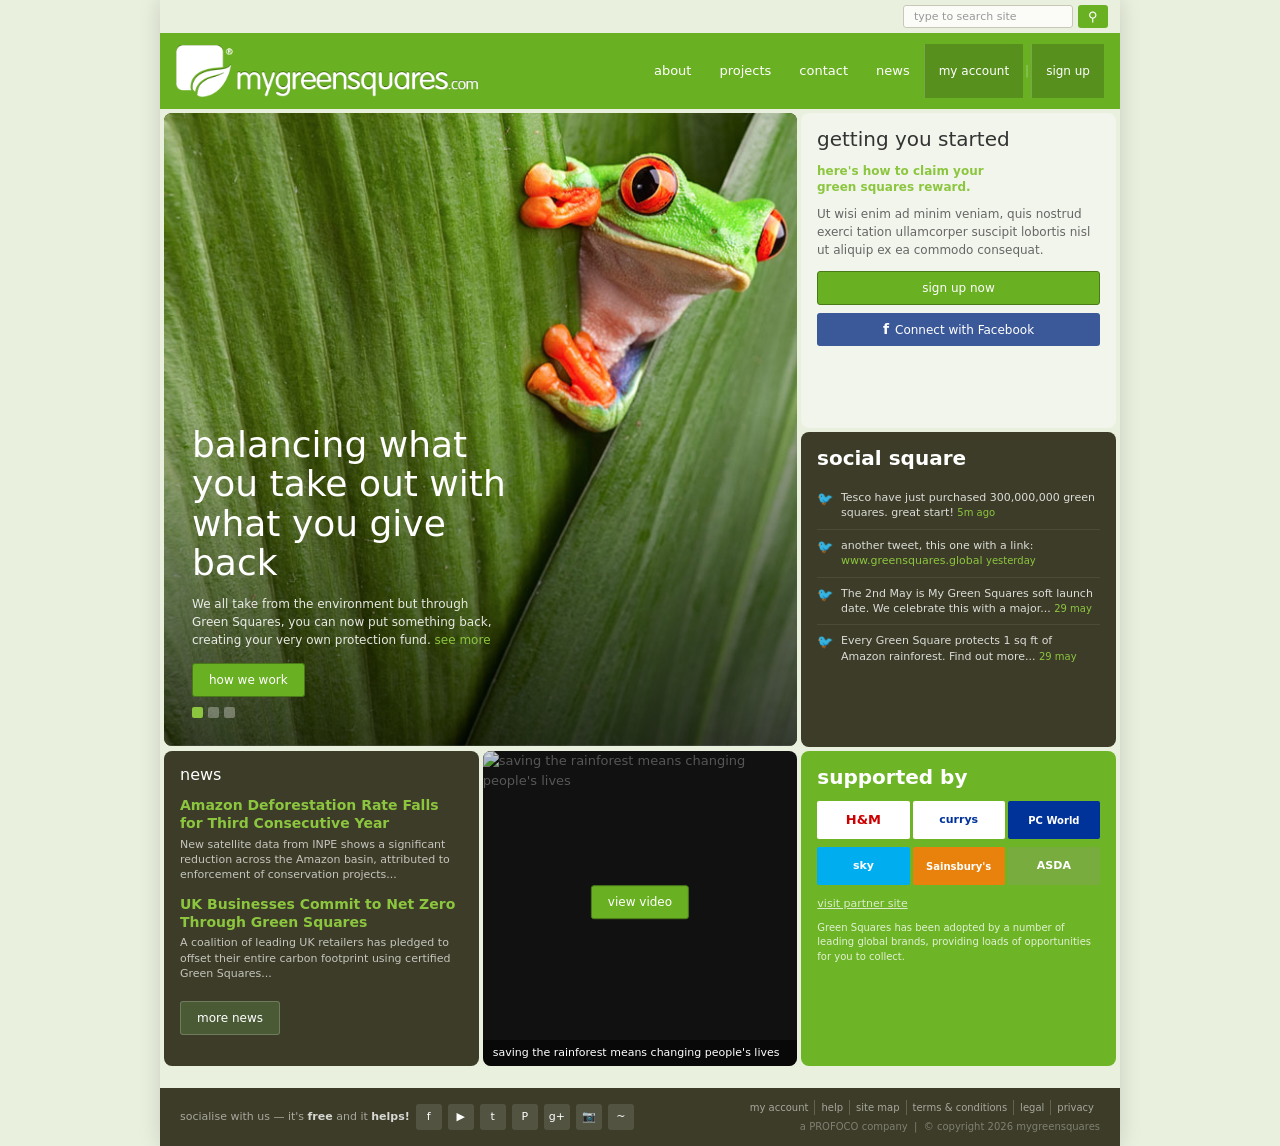
==== commit 8da34f94: "Remove whitespace below bottom squares, match 4px footer gap" ====
--- a/index.html
+++ b/index.html
@@ -398,18 +398,19 @@
     }
 
     /* Footer */
-    .footer-pointer-wrap { line-height: 0; }
+    .footer-pointer-wrap { line-height: 0; margin: 0; background: var(--color-green-pale); padding: 0 0 4px 0; }
     .footer-pointer-wrap::before {
       content: '';
       display: block;
       width: 0; height: 0;
       border-left: 14px solid transparent;
       border-right: 14px solid transparent;
-      border-top: 14px solid white;
+      border-top: 14px solid var(--color-green-pale);
       margin-left: 24px;
     }
     footer {
       background: var(--color-green-olive);
+      margin: 0;
       display: flex;
       justify-content: space-between;
       align-items: center;
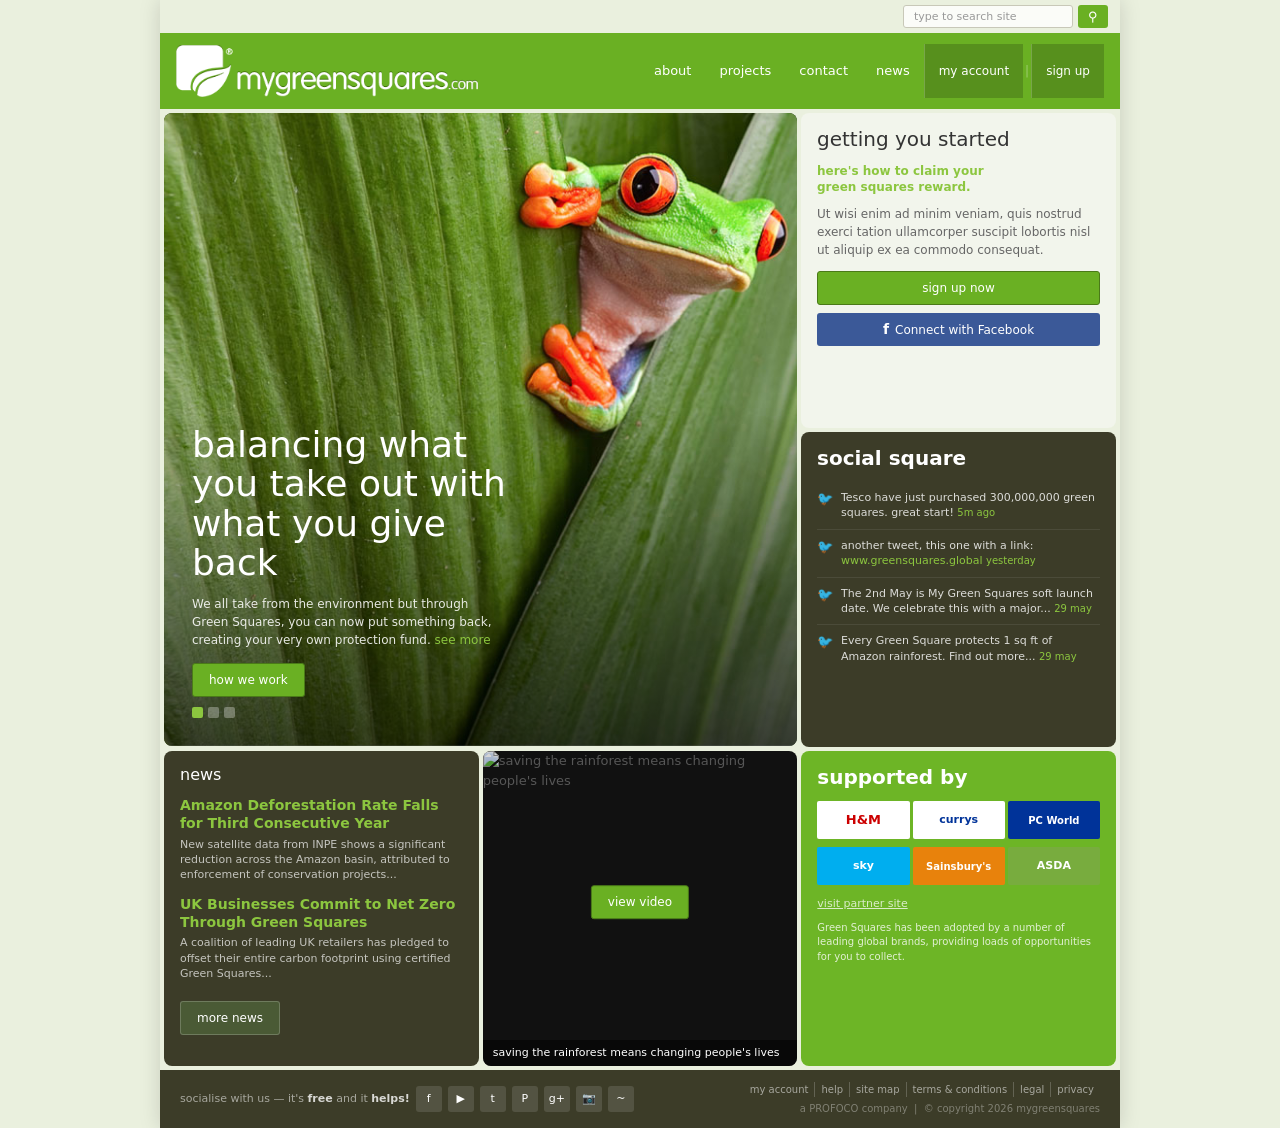
==== commit 1a66f073: "Remove footer pointer triangle, squares flow directly into footer" ====
--- a/index.html
+++ b/index.html
@@ -398,16 +398,6 @@
     }
 
     /* Footer */
-    .footer-pointer-wrap { line-height: 0; margin: 0; background: var(--color-green-pale); padding: 0 0 4px 0; }
-    .footer-pointer-wrap::before {
-      content: '';
-      display: block;
-      width: 0; height: 0;
-      border-left: 14px solid transparent;
-      border-right: 14px solid transparent;
-      border-top: 14px solid var(--color-green-pale);
-      margin-left: 24px;
-    }
     footer {
       background: var(--color-green-olive);
       margin: 0;
@@ -598,9 +588,6 @@
 
   </div><!-- /squares-area -->
 
-  <!-- Footer pointer tab -->
-  <div class="footer-pointer-wrap"></div>
-
   <!-- Footer -->
   <footer>
     <div class="footer-left">
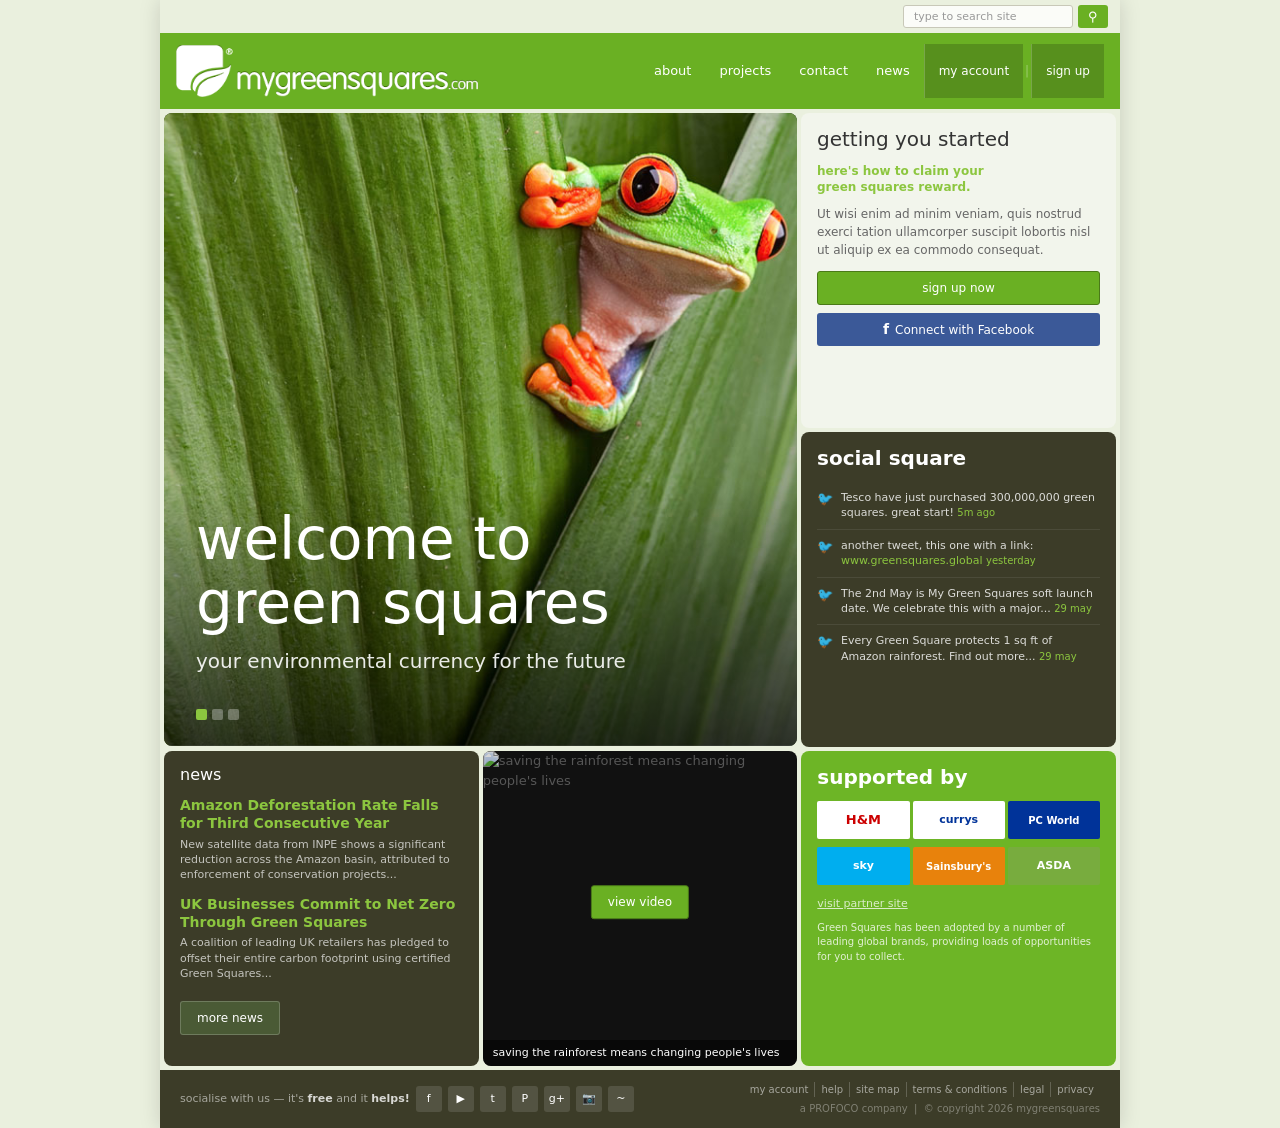
==== commit d5046289: "Add per-slide fade-in text overlays and slow carousel to 6s - Each carousel slide now has its own ov" ====
--- a/index.html
+++ b/index.html
@@ -157,6 +157,7 @@
       width: 33.333%;
       height: 100%;
       flex-shrink: 0;
+      position: relative;
     }
     .carousel-slide img {
       width: 100%;
@@ -164,33 +165,49 @@
       object-fit: cover;
       display: block;
     }
-    .hero-overlay {
+    /* Per-slide fade-in overlays */
+    .slide-overlay {
       position: absolute;
       bottom: 0; left: 0; right: 0;
-      padding: 24px 28px 28px;
-      background: linear-gradient(transparent, rgba(0,0,0,0.55));
-    }
-    .hero-title {
-      font-size: 36px;
+      padding: 28px 32px 70px;
+      background: linear-gradient(transparent, rgba(0,0,0,0.62));
+      opacity: 0;
+      transition: opacity 0.9s ease;
+    }
+    .carousel-slide.active .slide-overlay { opacity: 1; }
+
+    .slide-title {
       color: white;
       text-transform: lowercase;
       font-weight: normal;
       line-height: 1.1;
-      margin-bottom: 12px;
-      max-width: 320px;
-    }
-    .hero-body {
+      margin: 0 0 10px 0;
+    }
+    .slide-title-xl { font-size: 58px; }
+    .slide-title-lg { font-size: 38px; max-width: 420px; }
+    .slide-sub {
+      font-size: 20px;
+      color: rgba(255,255,255,0.9);
+      font-weight: normal;
+      text-transform: lowercase;
+      margin: 0;
+    }
+    .slide-body {
       font-size: 12px;
       color: rgba(255,255,255,0.88);
       margin-bottom: 14px;
       max-width: 300px;
       line-height: 1.5;
     }
-    .hero-body a { color: var(--color-green-bright); }
-    .carousel-dots {
+    .slide-body a { color: var(--color-green-bright); }
+
+    /* Dots — pinned to bottom-left of hero-wrap */
+    .hero-dots {
+      position: absolute;
+      bottom: 26px; left: 32px;
       display: flex;
       gap: 5px;
-      margin-top: 10px;
+      z-index: 10;
     }
     .dot {
       width: 11px; height: 11px;
@@ -472,28 +489,44 @@
     <div class="main-content">
       <div class="hero-wrap" id="heroWrap">
         <div class="carousel-track" id="carouselTrack">
-          <div class="carousel-slide">
+
+          <!-- Slide 1: frog -->
+          <div class="carousel-slide active" id="slide-0">
             <img src="assets/images/frog.png" alt="Green Squares — frog">
+            <div class="slide-overlay">
+              <h1 class="slide-title slide-title-xl">welcome to<br>green squares</h1>
+              <p class="slide-sub">your environmental currency for the future</p>
+            </div>
           </div>
-          <div class="carousel-slide">
+
+          <!-- Slide 2: yoga -->
+          <div class="carousel-slide" id="slide-1">
             <img src="assets/images/yoga.png" alt="Green Squares — lifestyle">
+            <div class="slide-overlay">
+              <h1 class="slide-title slide-title-lg">balancing what you take out<br>with what you give back</h1>
+              <p class="slide-body">
+                We all take from the environment but through Green Squares, you can now put something back,
+                creating your very own protection fund. <a href="#">see more</a>
+              </p>
+              <a href="account.html" class="btn-gs">how we work</a>
+            </div>
           </div>
-          <div class="carousel-slide">
+
+          <!-- Slide 3: amazon -->
+          <div class="carousel-slide" id="slide-2">
             <img src="assets/images/amazon.png" alt="Green Squares — Amazon rainforest">
+            <div class="slide-overlay">
+              <h1 class="slide-title slide-title-lg">saving the rainforest<br>1 square at a time</h1>
+            </div>
           </div>
+
         </div>
-        <div class="hero-overlay">
-          <h1 class="hero-title">balancing what you take out with what you give back</h1>
-          <p class="hero-body">
-            We all take from the environment but through Green Squares, you can now put something back,
-            creating your very own protection fund. <a href="#">see more</a>
-          </p>
-          <a href="account.html" class="btn-gs">how we work</a>
-          <div class="carousel-dots">
-            <button class="dot on" aria-label="slide 1" onclick="goTo(0)"></button>
-            <button class="dot" aria-label="slide 2" onclick="goTo(1)"></button>
-            <button class="dot" aria-label="slide 3" onclick="goTo(2)"></button>
-          </div>
+
+        <!-- Navigation dots -->
+        <div class="hero-dots">
+          <button class="dot on" aria-label="slide 1" onclick="goTo(0)"></button>
+          <button class="dot" aria-label="slide 2" onclick="goTo(1)"></button>
+          <button class="dot" aria-label="slide 3" onclick="goTo(2)"></button>
         </div>
       </div>
     </div>
@@ -620,14 +653,18 @@
   var total = 3;
   var track = document.getElementById('carouselTrack');
   var dots = document.querySelectorAll('.dot');
+  var slides = document.querySelectorAll('.carousel-slide');
 
   function goTo(n) {
+    slides[current].classList.remove('active');
     current = n;
     track.style.transform = 'translateX(-' + (100 / total * n) + '%)';
     dots.forEach(function(d, i) { d.classList.toggle('on', i === n); });
+    // Fade text in after the slide has mostly arrived (slide transition is 0.6s)
+    setTimeout(function() { slides[current].classList.add('active'); }, 400);
   }
 
-  setInterval(function() { goTo((current + 1) % total); }, 4000);
+  setInterval(function() { goTo((current + 1) % total); }, 6000);
 </script>
 </body>
 </html>
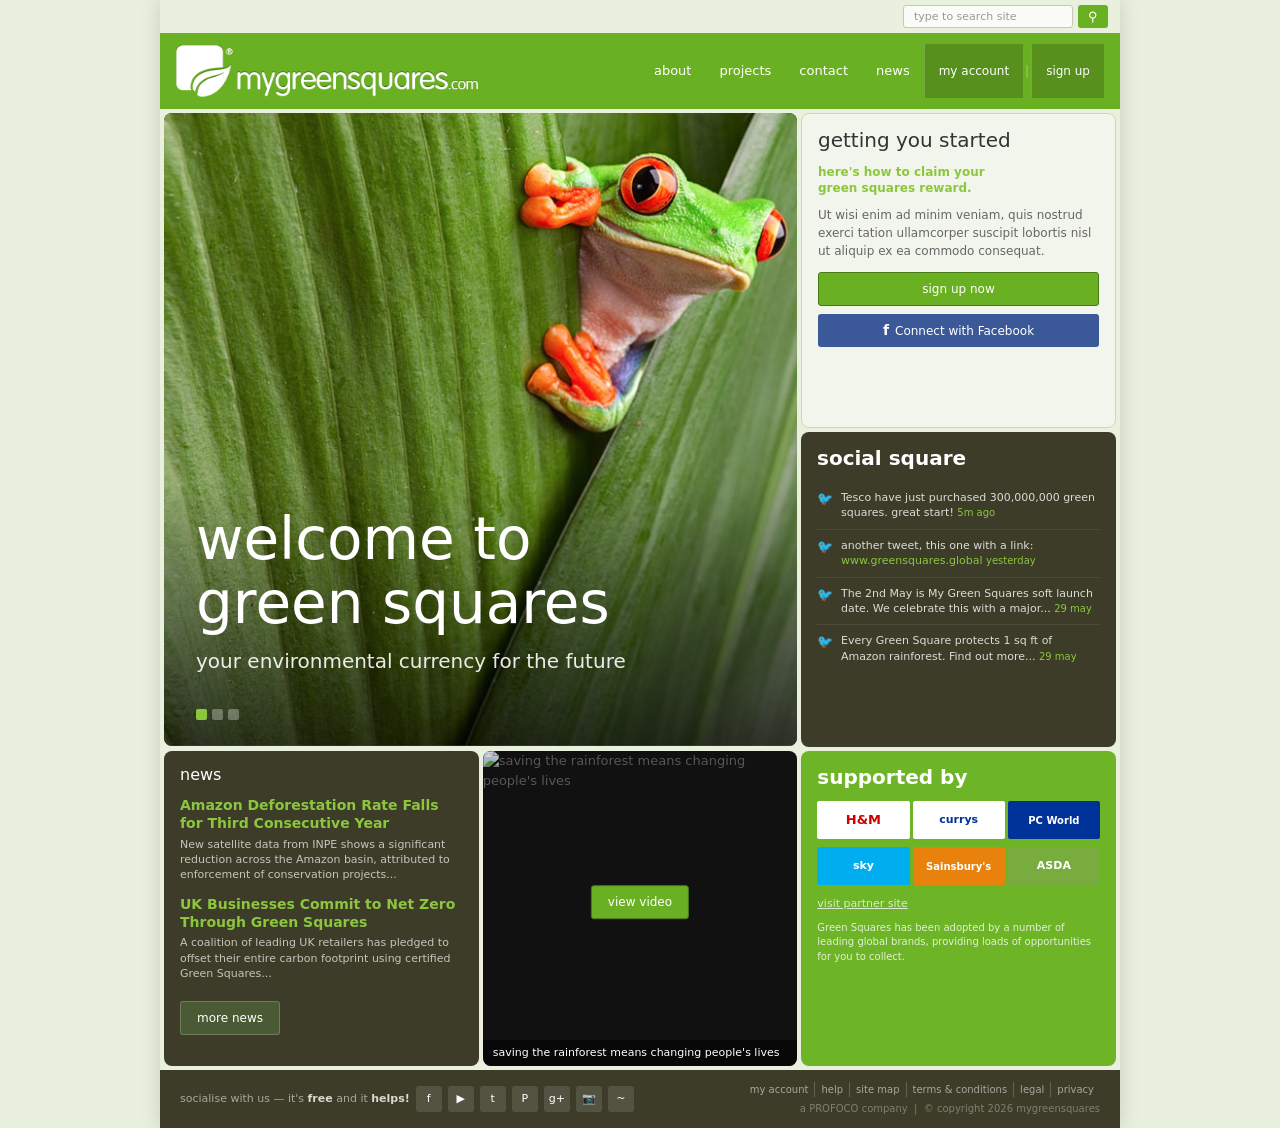
==== commit af1776e9: "Add 1px green border frame to getting-started panel Uses --color-green-mid (#c8dea0) for a delicate," ====
--- a/index.html
+++ b/index.html
@@ -225,7 +225,7 @@
       overflow: hidden;
       border-radius: 8px;
     }
-    .panel-light-bg { background: #f2f5ec; }
+    .panel-light-bg { background: #f2f5ec; border: 1px solid var(--color-green-mid); }
     .panel-dark-bg  { background: var(--color-green-olive); color: white; }
     .panel-green-bg { background: var(--color-green-tile); color: white; }
 
@@ -343,6 +343,41 @@
       line-height: 1.4;
       margin-bottom: 12px;
     }
+
+    /* Video lightbox modal */
+    .video-modal {
+      display: none;
+      position: fixed;
+      inset: 0;
+      background: rgba(0,0,0,0.88);
+      z-index: 1000;
+      align-items: center;
+      justify-content: center;
+    }
+    .video-modal.open { display: flex; }
+    .video-modal-inner {
+      position: relative;
+      width: 90%;
+      max-width: 820px;
+    }
+    .video-modal video {
+      width: 100%;
+      display: block;
+      border-radius: 4px;
+      background: #000;
+    }
+    .video-modal-close {
+      position: absolute;
+      top: -36px; right: 0;
+      background: none;
+      border: none;
+      color: white;
+      font-size: 28px;
+      cursor: pointer;
+      line-height: 1;
+      opacity: 0.8;
+    }
+    .video-modal-close:hover { opacity: 1; }
 
     /* Video panel */
     .video-panel {
@@ -596,7 +631,7 @@
            alt="saving the rainforest means changing people's lives">
       <div class="video-caption">saving the rainforest means changing people's lives</div>
       <div class="video-play">
-        <a href="#" class="btn-gs">view video</a>
+        <a href="#" class="btn-gs" onclick="openVideo();return false;">view video</a>
       </div>
     </div>
 
@@ -646,6 +681,16 @@
     </div>
   </footer>
 
+  <!-- Video lightbox -->
+  <div class="video-modal" id="videoModal" onclick="closeVideo(event)">
+    <div class="video-modal-inner">
+      <button class="video-modal-close" onclick="closeVideo()">&times;</button>
+      <video id="gsVideo" controls preload="none">
+        <source src="assets/video/greensquares-story.mp4" type="video/mp4">
+      </video>
+    </div>
+  </div>
+
 </div><!-- /page-wrapper -->
 
 <script>
@@ -665,6 +710,25 @@
   }
 
   setInterval(function() { goTo((current + 1) % total); }, 6000);
+
+  var modal = document.getElementById('videoModal');
+  var vid   = document.getElementById('gsVideo');
+
+  function openVideo() {
+    modal.classList.add('open');
+    vid.play();
+  }
+
+  function closeVideo(e) {
+    // Close if clicking the backdrop or the close button (not the video itself)
+    if (e && e.target !== modal) return;
+    modal.classList.remove('open');
+    vid.pause();
+  }
+
+  document.addEventListener('keydown', function(e) {
+    if (e.key === 'Escape') { modal.classList.remove('open'); vid.pause(); }
+  });
 </script>
 </body>
 </html>
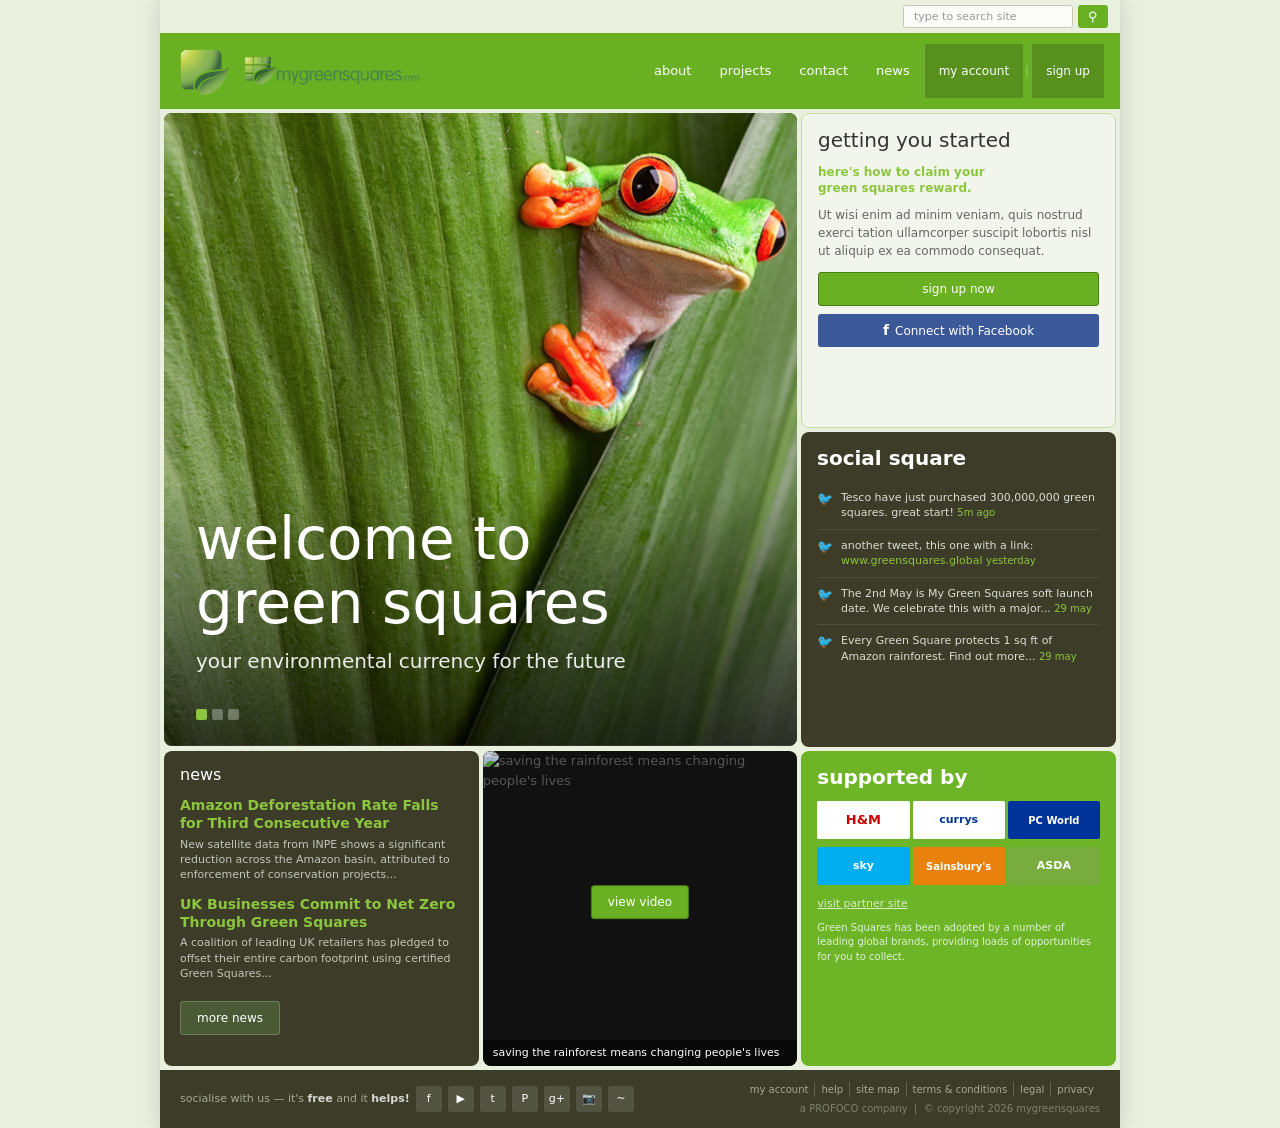
==== commit bc4fef4b: "Add real MGS logos across all pages New assets: - gs-logo.png (GS_Logo — clean crisp icon, no shadow" ====
--- a/index.html
+++ b/index.html
@@ -501,7 +501,8 @@
   <!-- Header -->
   <header class="site-header">
     <a href="index.html" class="logo">
-      <img src="assets/images/logo.png" alt="My Green Squares" height="52">
+      <img src="assets/images/gs-logo.png" alt="My Green Squares" style="height:52px;width:auto;">
+      <img src="assets/images/logo-wordmark.png" alt="My Green Squares" style="height:28px;width:auto;margin-left:6px;">
     </a>
     <nav class="site-nav">
       <a href="index.html">about</a>
